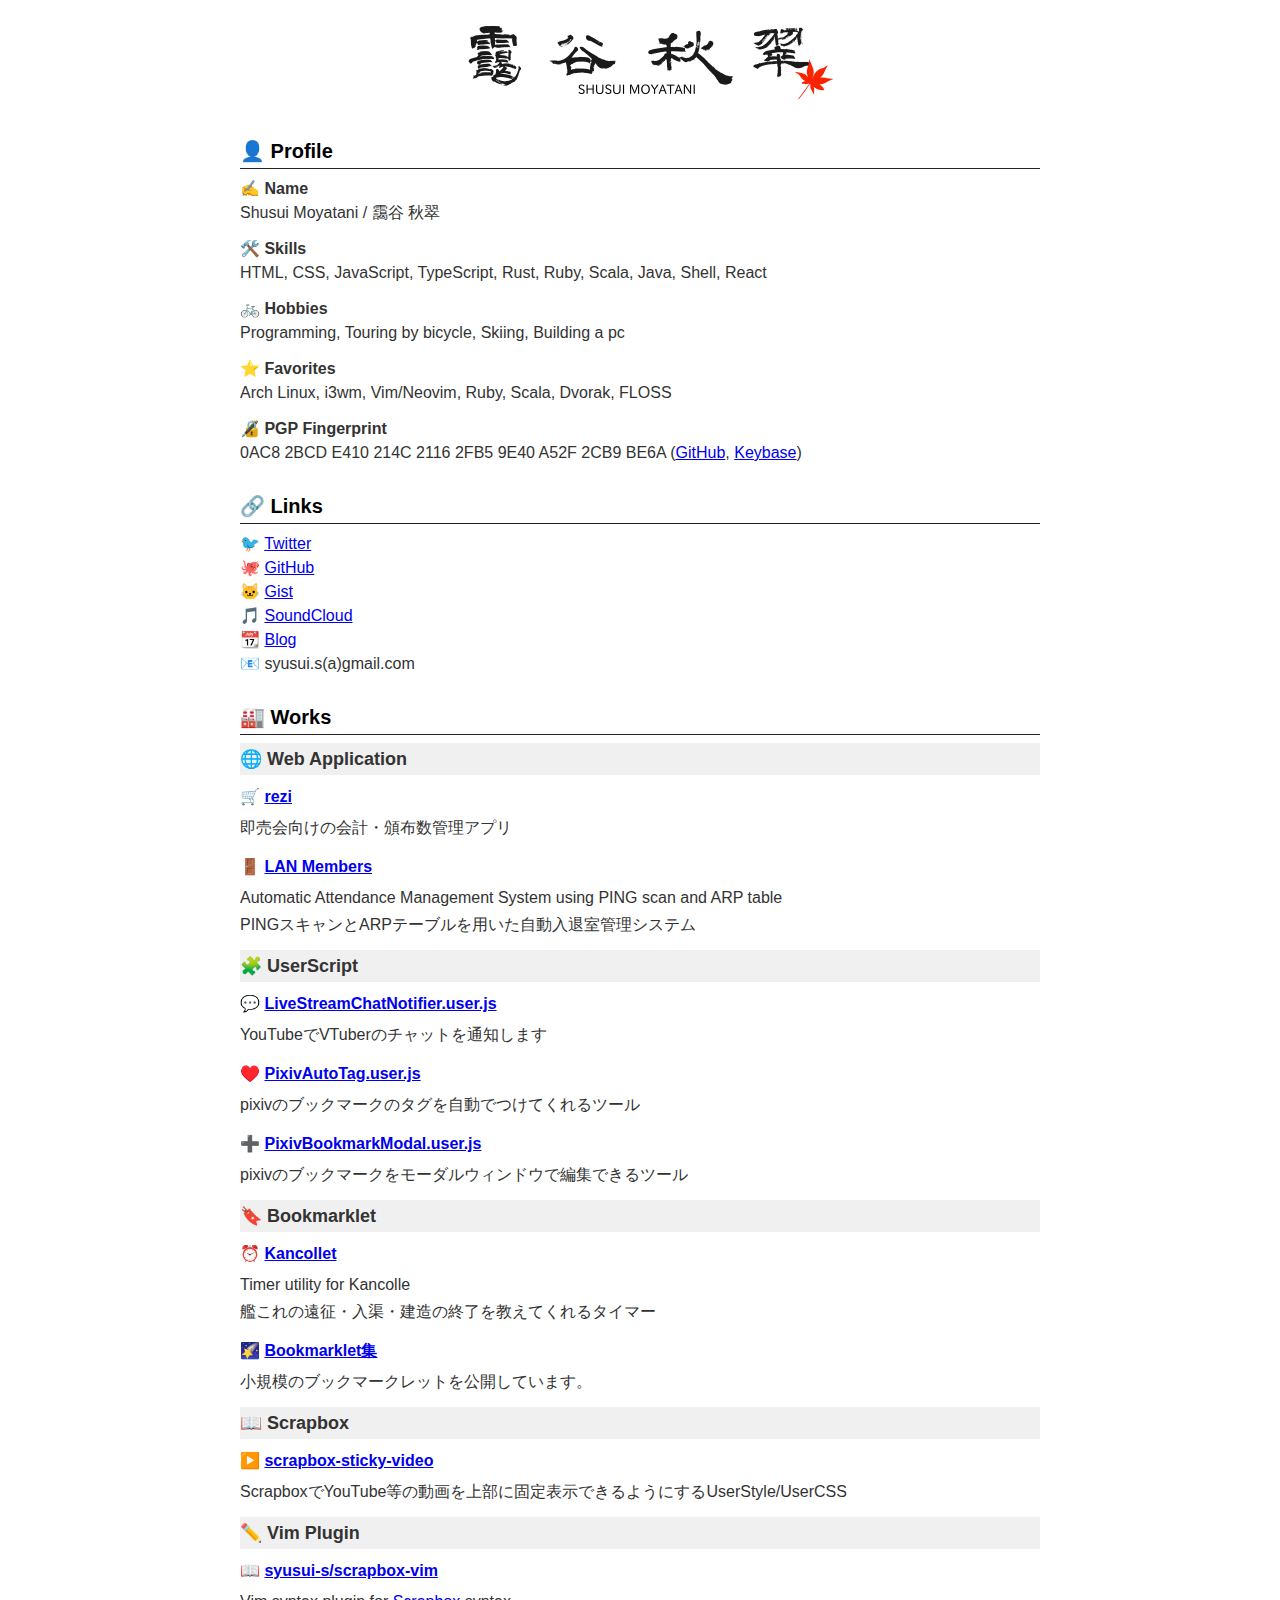
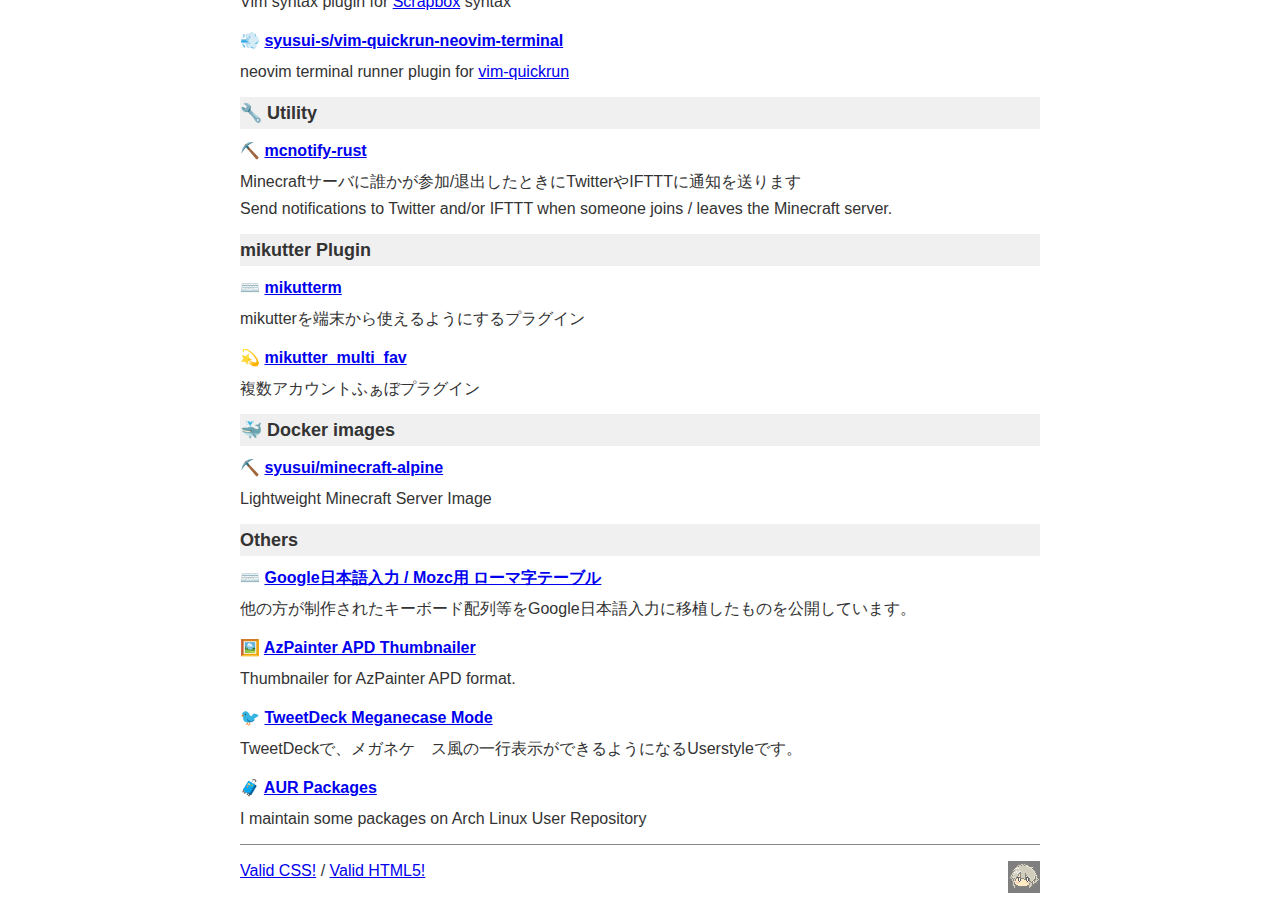
==== index.html @ 780851db "add rezi" ====
<!doctype html>
<html lang="en" prefix="og: http://ogp.me/ns#">
<head>
  <meta charset="UTF-8">
  <meta name="author" content="syusui_s">
  <meta name="robots" content="INDEX, FOLLOW">
  <meta name="viewport" content="width=device-width, initial-scale=1">
  <meta name="description" content="靄谷秋翠のWebページです。活動内容を紹介しています。" lang="ja">
  <meta property="og:locale" content="ja_JP">
  <meta property="og:title" content="Shusui MOYATANI / 靄谷 秋翠">
  <meta property="og:type" content="website">
  <meta property="og:description" content="靄谷秋翠のWebページです。活動内容を紹介しています。">
  <meta property="og:url" content="https://syusui-s.github.io/">
  <meta property="og:image" content="https://syusui-s.github.io/img/icon.png">
  <link rel="icon" href="./img/icon.png" sizes="32x32">
  <link rel="stylesheet" type="text/css" media="all" href="./main.css">
  <title>Shusui MOYATANI / 靄谷 秋翠</title>
</head>
<body>

<header id="page-header">
  <h1 lang="ja"><img id="title" src="./img/title.png" alt="靄谷 秋翠" width="412" height="88" loading="lazy"></h1>
</header>

<section>
<h2 id="profile"><span aria-hidden="true">👤</span> Profile</h2>
<dl class="simple">
  <dt><span aria-hidden="true">✍️</span> Name</dt>
  <dd>Shusui Moyatani / <span lang="ja">靄谷 秋翠</span></dd>

  <dt><span aria-hidden="true">🛠️</span> Skills</dt>
  <dd>HTML, CSS, JavaScript, TypeScript, Rust, Ruby, Scala, Java, Shell, React</dd>

  <dt><span aria-hidden="true">🚲</span> Hobbies</dt>
  <dd>Programming, Touring by bicycle, Skiing, Building a pc</dd>

  <dt><span aria-hidden="true">⭐</span> Favorites</dt>
  <dd>Arch Linux, i3wm, Vim/Neovim, Ruby, Scala, Dvorak, FLOSS</dd>

  <dt><span aria-hidden="true">🔏</span> PGP Fingerprint</dt>
  <dd>
    0AC8 2BCD E410 214C 2116  2FB5 9E40 A52F 2CB9 BE6A
    (<a href="https://github.com/syusui-s.gpg">GitHub</a>, <a href="https://keybase.io/syusui_s">Keybase</a>)
  </dd>
</dl>
</section>

<section>
<h2 id="links"><span aria-hidden="true">🔗</span> Links</h2>
<ul class="simple">
  <li><span aria-hidden="true">🐦</span> <a href="https://twitter.com/syusui_s">Twitter</a></li>

  <li><span aria-hidden="true">🐙</span> <a href="https://github.com/syusui-s">GitHub</a></li>

  <li><span aria-hidden="true">🐱</span> <a href="https://gist.github.com/syusui-s">Gist</a></li>

  <li><span aria-hidden="true">🎵</span> <a href="https://soundcloud.com/syusui_s">SoundCloud</a></li>

  <li><span aria-hidden="true">📆</span> <a href="https://syusui.tumblr.com">Blog</a></li>

  <li><span aria-hidden="true">📧</span> syusui.s(a)gmail.com</li>
</ul>
</section>

<section>
<h2 id="wo@rks"><span aria-hidden="true">🏭</span> Works</h2>

<h3><span aria-hidden="true">🌐</span> Web Application</h3>
<ul class="simple">
  <li>
    <section class="work">
      <h4><span aria-hidden="true">🛒</span> <a href="https://syusui-s.github.io/rezi/">rezi</a></h4>
      <p lang="ja">即売会向けの会計・頒布数管理アプリ</p>
    </section>
  </li>
  <li>
    <section class="work">
      <h4><span aria-hidden="true">🚪</span> <a href="https://github.com/syusui-s/lan_members">LAN Members</a></h4>
      <p lang="en">Automatic Attendance Management System using PING scan and ARP table</p>
      <p lang="ja">PINGスキャンとARPテーブルを用いた自動入退室管理システム</p>
    </section>
  </li>
</ul>

<h3><span aria-hidden="true">🧩</span> UserScript</h3>
<ul class="simple">
  <li>
    <section class="work">
      <h4><span aria-hidden="true">💬</span> <a href="https://syusui-s.github.io/LiveStreamChatNotifier.user.js/">LiveStreamChatNotifier.user.js</a></h4>
      <p lang="ja">YouTubeでVTuberのチャットを通知します</p>
    </section>
  </li>
  <li>
    <section class="work">
      <h4><span aria-hidden="true">♥️</span> <a href="https://github.com/syusui-s/PixivAutoTag.user.js">PixivAutoTag.user.js</a></h4>
      <p lang="ja">pixivのブックマークのタグを自動でつけてくれるツール</p>
    </section>
  </li>
  <li>
    <section class="work">
      <h4><span aria-hidden="true">➕</span> <a href="https://github.com/syusui-s/PixivBookmarkModal.user.js">PixivBookmarkModal.user.js</a></h4>
      <p lang="ja">pixivのブックマークをモーダルウィンドウで編集できるツール</p>
    </section>
  </li>
</ul>

<h3><span aria-hidden="true">🔖</span> Bookmarklet</h3>
<ul class="simple">
  <li>
    <section class="work">
      <h4><span aria-hidden="true">⏰</span> <a href="https://syusui-s.github.io/kancollet/">Kancollet</a></h4>
      <p lang="en">Timer utility for Kancolle</p>
      <p lang="ja">艦これの遠征・入渠・建造の終了を教えてくれるタイマー</p>
    </section>
  </li>
  <li>
    <section class="work">
      <h4><span aria-hidden="true">🌠</span> <a href="https://gist.github.com/syusui-s/3592392294cb8408915a">Bookmarklet集</a></h4>
      <p lang="ja">小規模のブックマークレットを公開しています。</p>
    </section>
  </li>
</ul>

<h3><span aria-hidden="true">📖</span> Scrapbox</h3>
<ul class="simple">
  <li>
    <section class="work">
      <h4><span aria-hidden="true">▶️</span> <a href='https://gist.github.com/syusui-s/3faf6a8adc3f589a97f55d87c93bcde9'>scrapbox-sticky-video</a></h4>
      <p lang="ja">ScrapboxでYouTube等の動画を上部に固定表示できるようにするUserStyle/UserCSS</p>
    </section>
  </li>
</ul>

<h3><span aria-hidden="true">✏️</span> Vim Plugin</h3>
<ul class="simple">
  <li>
    <section class="work">
      <h4><span aria-hidden="true">📖</span> <a href='https://github.com/syusui-s/scrapbox-vim'>syusui-s/scrapbox-vim</a></h4>
      <p lang="ja">Vim syntax plugin for <a href="https://scrapbox.io/" rel="noopener noreferrer">Scrapbox</a> syntax</p>
    </section>
  </li>
  <li>
    <section class="work">
      <h4><span aria-hidden="true">💨</span> <a href='https://github.com/syusui-s/vim-quickrun-neovim-terminal'>syusui-s/vim-quickrun-neovim-terminal</a></h4>
      <p lang="ja">neovim terminal runner plugin for <a href="https://github.com/thinca/vim-quickrun">vim-quickrun</a></p>
    </section>
  </li>
</ul>

<h3><span aria-hidden="true">🔧</span> Utility</h3>
<ul class="simple">
  <li>
    <section class="work">
      <h4><span aria-hidden="true">⛏️</span> <a href="https://github.com/syusui-s/mcnotify-rust">mcnotify-rust</a></h4>
      <p lang="ja">Minecraftサーバに誰かが参加/退出したときにTwitterやIFTTTに通知を送ります</p>
      <p lang="en">Send notifications to Twitter and/or IFTTT when someone joins / leaves the Minecraft server.</p>
    </section>
  </li>
</ul>

<h3>mikutter Plugin</h3>
<ul class="simple">
  <li>
    <section class="work">
      <h4><span aria-hidden="true">⌨️</span> <a href="https://github.com/syusui-s/mikutterm">mikutterm</a></h4>
      <p lang="ja">mikutterを端末から使えるようにするプラグイン</p>
    </section>
  </li>
  <li>
    <section class="work">
      <h4><span aria-hidden="true">💫</span> <a href="https://github.com/syusui-s/mikutter_multi_fav">mikutter_multi_fav</a></h4>
      <p lang="ja">複数アカウントふぁぼプラグイン</p>
    </section>
  </li>
</ul>

<h3><span aria-hidden="true">🐳</span> Docker images</h3>
<ul class="simple">
  <li>
    <section class="work">
      <h4><span aria-hidden="true">⛏️</span> <a href="https://hub.docker.com/r/syusui/minecraft-alpine/">syusui/minecraft-alpine</a></h4>
      <p lang="ja">Lightweight Minecraft Server Image</p>
    </section>
  </li>
</ul>

<h3>Others</h3>
<ul class="simple">
  <li>
    <section class="work">
      <h4><span aria-hidden="true">⌨️</span> <a href="https://github.com/syusui-s/keyboard-layouts">Google日本語入力 / Mozc用 ローマ字テーブル</a></h4>
      <p lang="ja">他の方が制作されたキーボード配列等をGoogle日本語入力に移植したものを公開しています。</p>
    </section>
  </li>
    <li>
    <section class="work">
      <h4><span aria-hidden="true">🖼️</span> <a href="https://github.com/syusui-s/apd-thumbnailer">AzPainter APD Thumbnailer</a></h4>
      <p lang="en">Thumbnailer for AzPainter APD format.</p>
    </section>
  </li>
  <li>
    <section class="work">
      <h4><span aria-hidden="true">🐦</span> <a href="https://userstyles.org/styles/171190/tweetdeck-meganecase-mode">TweetDeck Meganecase Mode</a></h4>
      <p lang="ja">TweetDeckで、メガネケ　ス風の一行表示ができるようになるUserstyleです。</p>
    </section>
  </li>
  <li>
    <section class="work">
      <h4><span aria-hidden="true">🧳</span> <a href="https://aur.archlinux.org/packages/?SeB=m&amp;K=syusui">AUR Packages</a></h4>
      <p lang="en">I maintain some packages on Arch Linux User Repository</p>
    </section>
  </li>
</ul>

</section>

<footer id="page-footer">
<hr>
<p class="footer-text">
<a href="https://jigsaw.w3.org/css-validator/validator?uri=syusui-s.github.io%2f&amp;profile=css3&amp;usermedium=all&amp;warning=1&amp;vextwarning=">Valid CSS!</a> / 
<a href="https://validator.w3.org/check?uri=http%3A%2F%2Fsyusui-s.github.io%2F">Valid HTML5!</a>
</p>
<p class="footer-icon">
<button class="t">😐</button>
</p>
</footer>

<script>
  window.t = (() => {
    const match = (regex, action) => msg => regex.test(msg) && action(msg);
    const when = (predicate, action) => msg => predicate(msg) && action(msg);
    const respond = msg => () => {
      console.log(
        `%c　%c◀%c ${msg}`,
        `line-height: 32px;
         padding-left: 24px;
         background: url(https://syusui-s.github.io/img/icon.png) center/32px no-repeat;
        `,
        `color: #ddd;
         user-select: none;
        `,
        `margin: 0;
         padding: 4px 6px 2px 0;
         background: #ddd;
         border-radius: 4px;
         color: #222;
         font-weight: bold;
        `,
      );
      return true;
    };
    const handlers = [
      match(/^__WELCOME__$/, respond('こんにちは。t.talk("")でおしゃべりできるよ。')),
      match(/Hi|Hey|Yahoo/i, respond('やあ。')),
      match(/おは(よう)?|おっはー/, respond('おはよう。')),
      match(/こんにちは/, respond('こんにちは。')),
      match(/こんばんは/, respond('こんばんは。')),
      match(/おやすみ/, respond('おやすみ。いい夢を。')),
      match(/ご(機嫌|きげん)よう/, respond("ごきげんよう。")),
      match(/誰|だれ|名前|なまえ/, respond("わたしの名前は　　　だよ。")),
      match(/ごめん/, respond("いいよ。")),
      respond('...?'),
    ];
    const state = { broken: false, repeatCount: 0, lastMessage: null };
    const talk = (msg) => {
      state.repeatCount = msg === state.lastMessage ? state.repeatCount + 1 : 0;
      state.lastMessage = msg;
      if (state.repeatCount >= 15) {
        delete window.t;
        throw new Error("Too many repeated requests.");
      }
      if (state.repeatCount >= 10) {
        state.broken = true;
        throw new Error("Too noisy.");
      }
      if (state.repeatCount >= 5) {
        respond("うーるーさーいー")();
        return;
      }
      handlers.find(f => f(msg));
      return true;
    };

    return { talk };
  })();
  document.body.querySelector('.t').addEventListener('click', () => t.talk('__WELCOME__'));
</script>
</body>
</html>
---- main.css ----
* { padding: 0; margin: 0; box-sizing: border-box; }
body { font-size: 16px; color: #333; max-width: 800px; width: 90%; margin: auto; padding-top: 16px; font-family: sans-serif; background-color: #fff; }
h1, h2, h3, h4, h5, h6 { font-weight: bold; margin: 8px 0; padding: 4px 0; }
h1 { font-size: 22px; line-height: 30px; color: #000; }
h2 { font-size: 20px; line-height: 26px; border-bottom: 1px solid #222; color: #000; }
h3 { font-size: 18px; line-height: 24px; background: #f0f0f0; }
p { margin-top: 8px; margin-bottom: 8px; line-height: 19px; }
ul, ol, dl { line-height: 24px; margin-bottom: 8px; }
li { margin-left: 1em; }
ul.simple, ol.simple, dl.simple { list-style: none; }
ul.simple li, ol.simple li, dl.simple li { margin-left: 0; }
dl > dt { font-weight: bold; }
dl > dd { margin-bottom: 12px; }
section { margin-top: 24px; }

header#page-header { display: block; margin-bottom: 4px; text-align: center; }
header#page-header h1 { margin: 0; padding: 0; font-size: 28px; line-height: 30px; }
header#page-header img#title { width: 100%; max-width: 412px; height: auto; }

nav#site-nav ul { margin: 0; padding: 0; display: inline; line-height: 19px; }
nav#site-nav li { display: inline; font-size: 18px; padding-right: 4px; }
nav#site-nav a { color: #111; text-decoration: underline; }
nav#site-nav li:hover a { color: #444; }

section.work { margin-top: 0; margin-bottom: 16px; }
section.work h4 { font-size: 16px; line-height: 19px; }
section.work p { margin: 0; margin-top: 8px; line-height: 19px; }

footer#page-footer hr { border:none; border-top: 1px solid #888; margin-bottom: 8px; }
p.footer-text { display: block; float: left; }
p.footer-icon { display: block; float: right; }
p.footer-icon::after { clear: both; }
.t { display: inline-block; color:rgba(0,0,0,0); background:no-repeat center/contain url(./img/icon.png), rgb(127,127,127); height: 32px; width: 32px; border: none; }
.t:hover { animation: animation 1.8s linear infinite normal; border-radius: 16px; background-size: 24px; transition: all 0.2s; }
.t:not(:hover) { transition: all 0.1s; }
@keyframes animation { 100% { transform: rotate(360deg); } }
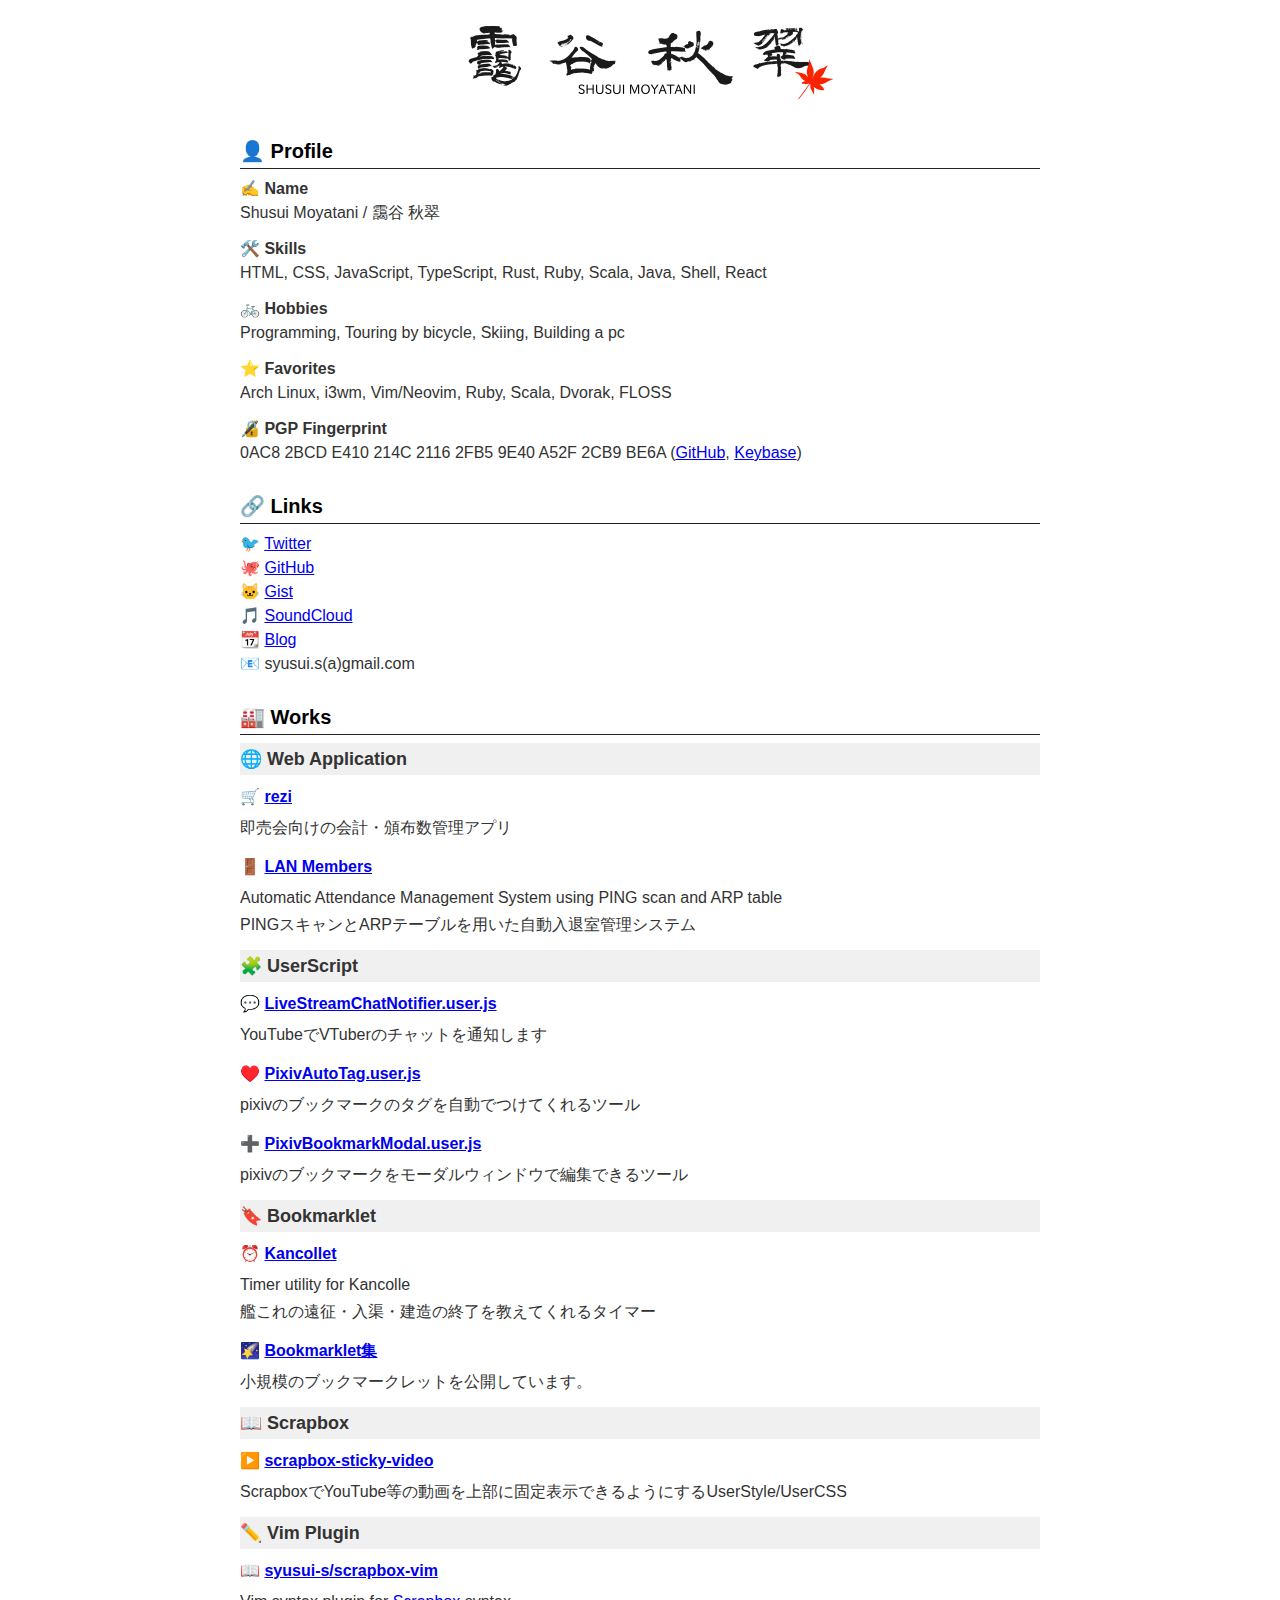
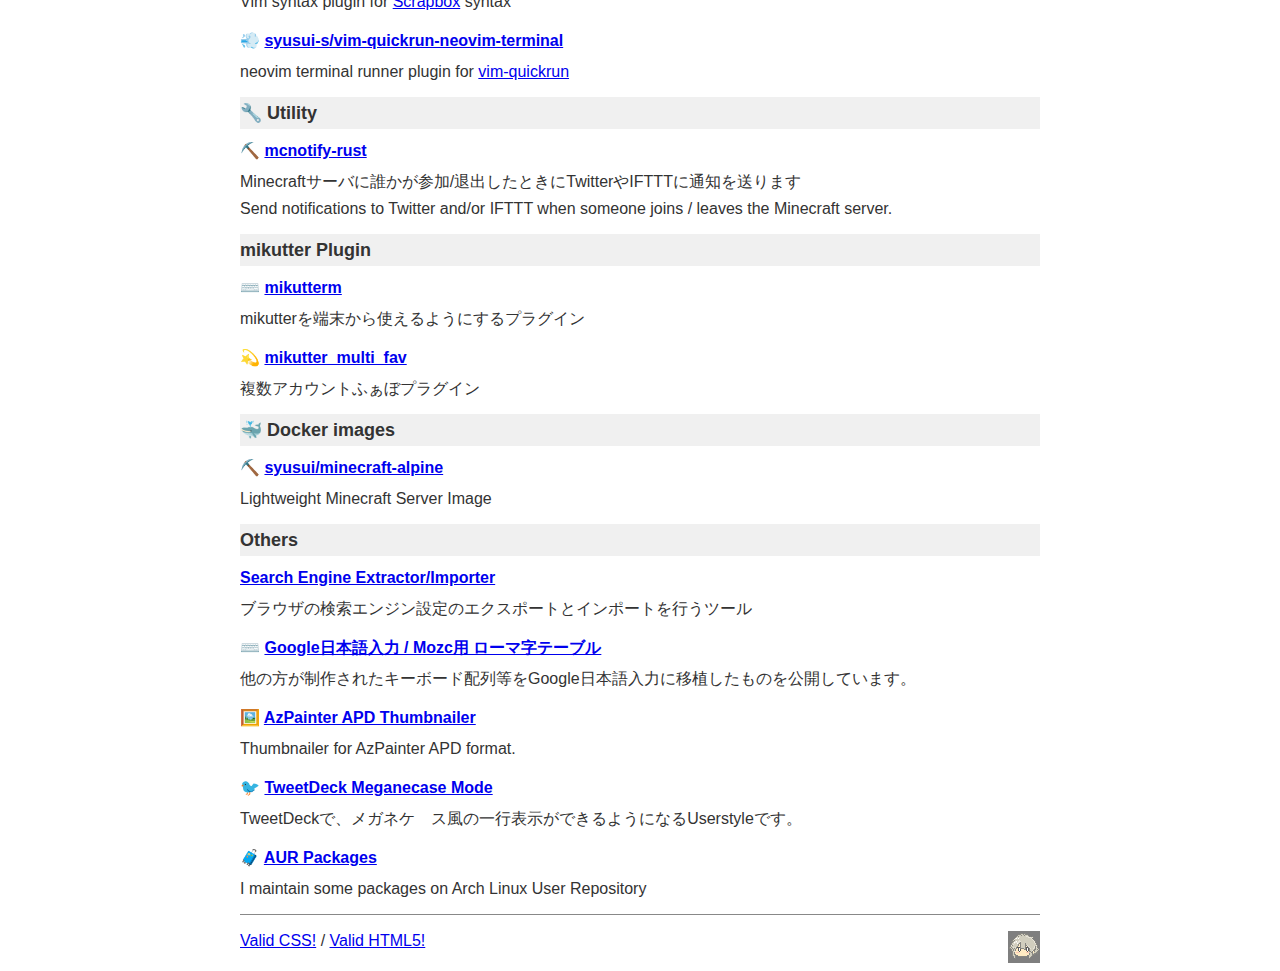
==== commit 7d63f05f: "update" ====
--- a/index.html
+++ b/index.html
@@ -187,6 +187,10 @@
 <h3>Others</h3>
 <ul class="simple">
   <li>
+    <section class="work">
+      <h4><a href="https://gist.github.com/syusui-s/d3810aa34f68d8476a9c0eb182a18b9d">Search Engine Extractor/Importer</a></h4>
+      <p lang="ja">ブラウザの検索エンジン設定のエクスポートとインポートを行うツール</p>
+    </section>
     <section class="work">
       <h4><span aria-hidden="true">⌨️</span> <a href="https://github.com/syusui-s/keyboard-layouts">Google日本語入力 / Mozc用 ローマ字テーブル</a></h4>
       <p lang="ja">他の方が制作されたキーボード配列等をGoogle日本語入力に移植したものを公開しています。</p>
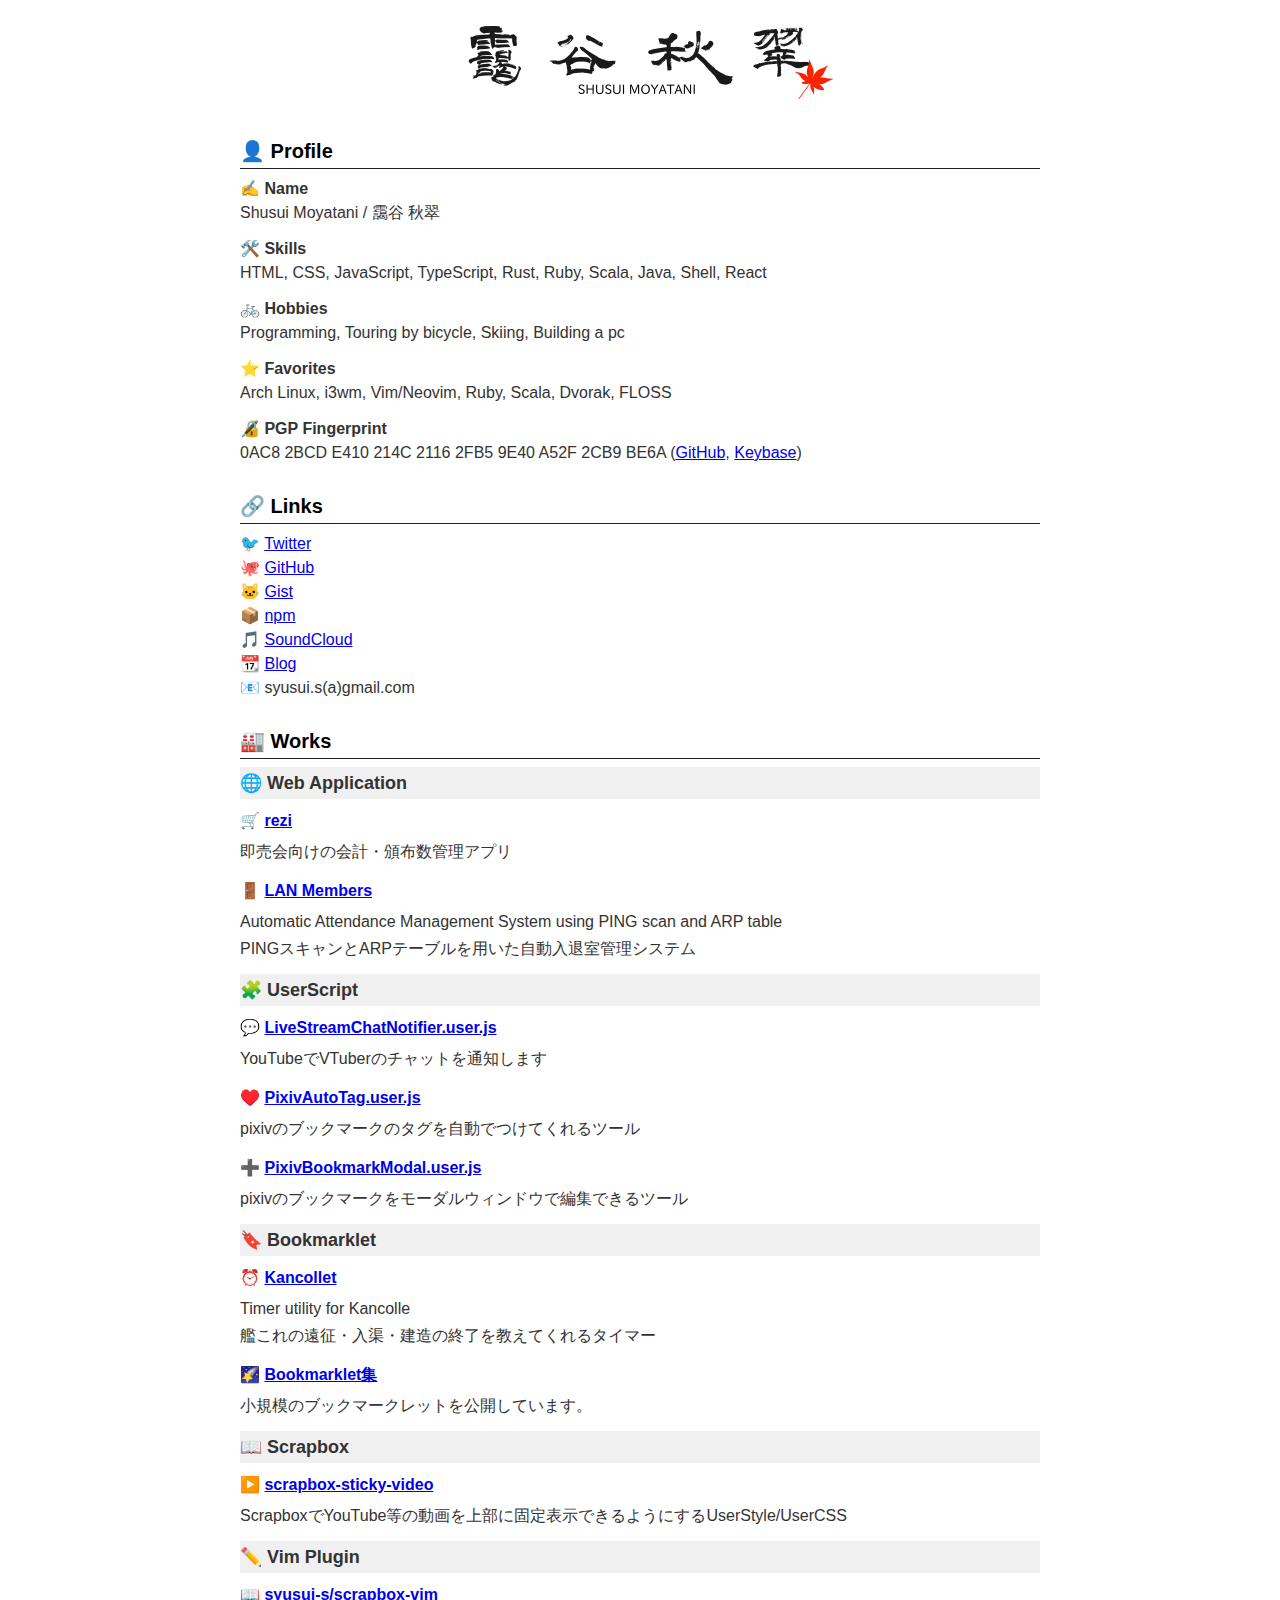
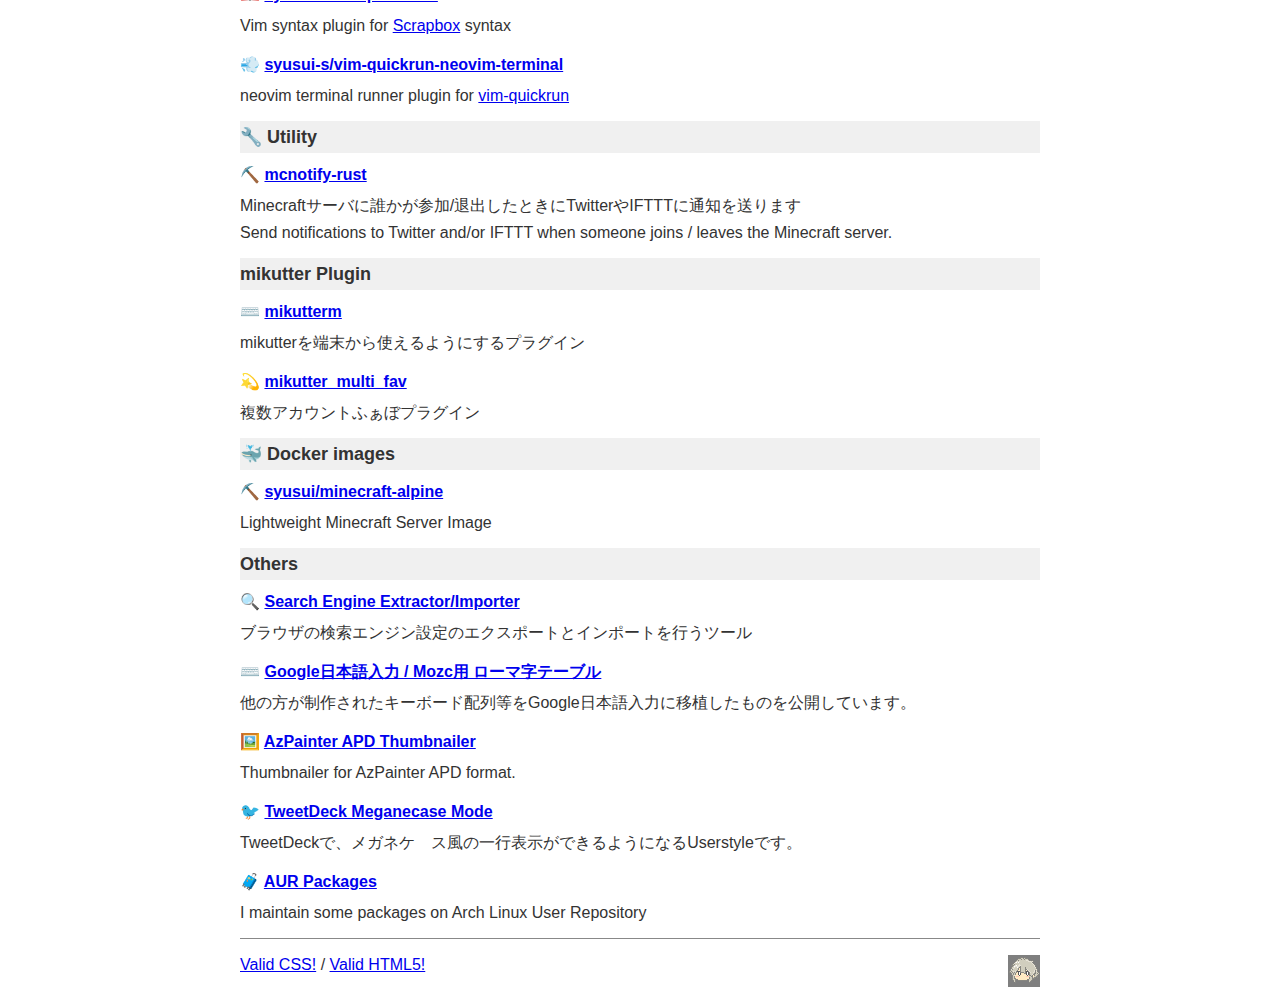
==== commit 2886f0e0: "update" ====
--- a/index.html
+++ b/index.html
@@ -54,6 +54,8 @@
 
   <li><span aria-hidden="true">🐱</span> <a href="https://gist.github.com/syusui-s">Gist</a></li>
 
+  <li><span aria-hidden="true">📦</span> <a href="https://www.npmjs.com/~syusui">npm</a></li>
+
   <li><span aria-hidden="true">🎵</span> <a href="https://soundcloud.com/syusui_s">SoundCloud</a></li>
 
   <li><span aria-hidden="true">📆</span> <a href="https://syusui.tumblr.com">Blog</a></li>
@@ -188,7 +190,7 @@
 <ul class="simple">
   <li>
     <section class="work">
-      <h4><a href="https://gist.github.com/syusui-s/d3810aa34f68d8476a9c0eb182a18b9d">Search Engine Extractor/Importer</a></h4>
+      <h4><span aria-hidden="true">🔍</span> <a href="https://gist.github.com/syusui-s/d3810aa34f68d8476a9c0eb182a18b9d">Search Engine Extractor/Importer</a></h4>
       <p lang="ja">ブラウザの検索エンジン設定のエクスポートとインポートを行うツール</p>
     </section>
     <section class="work">
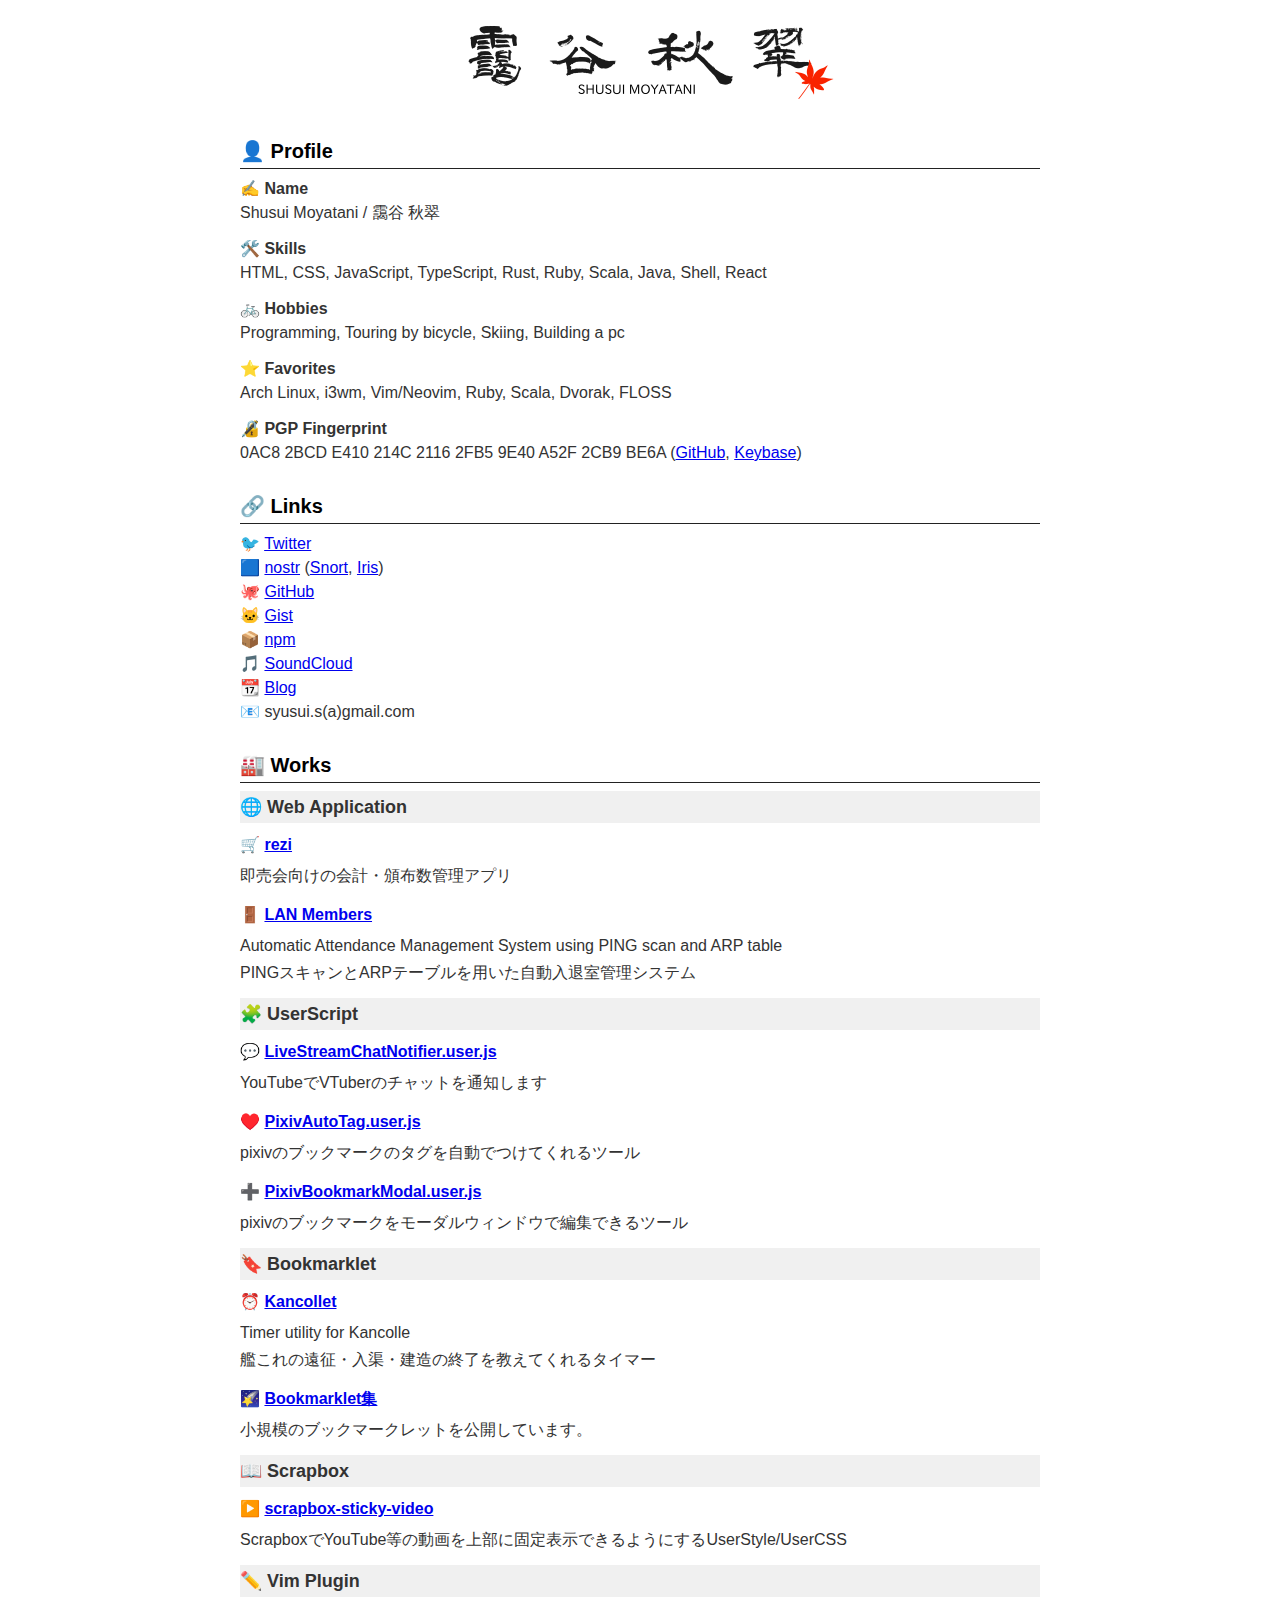
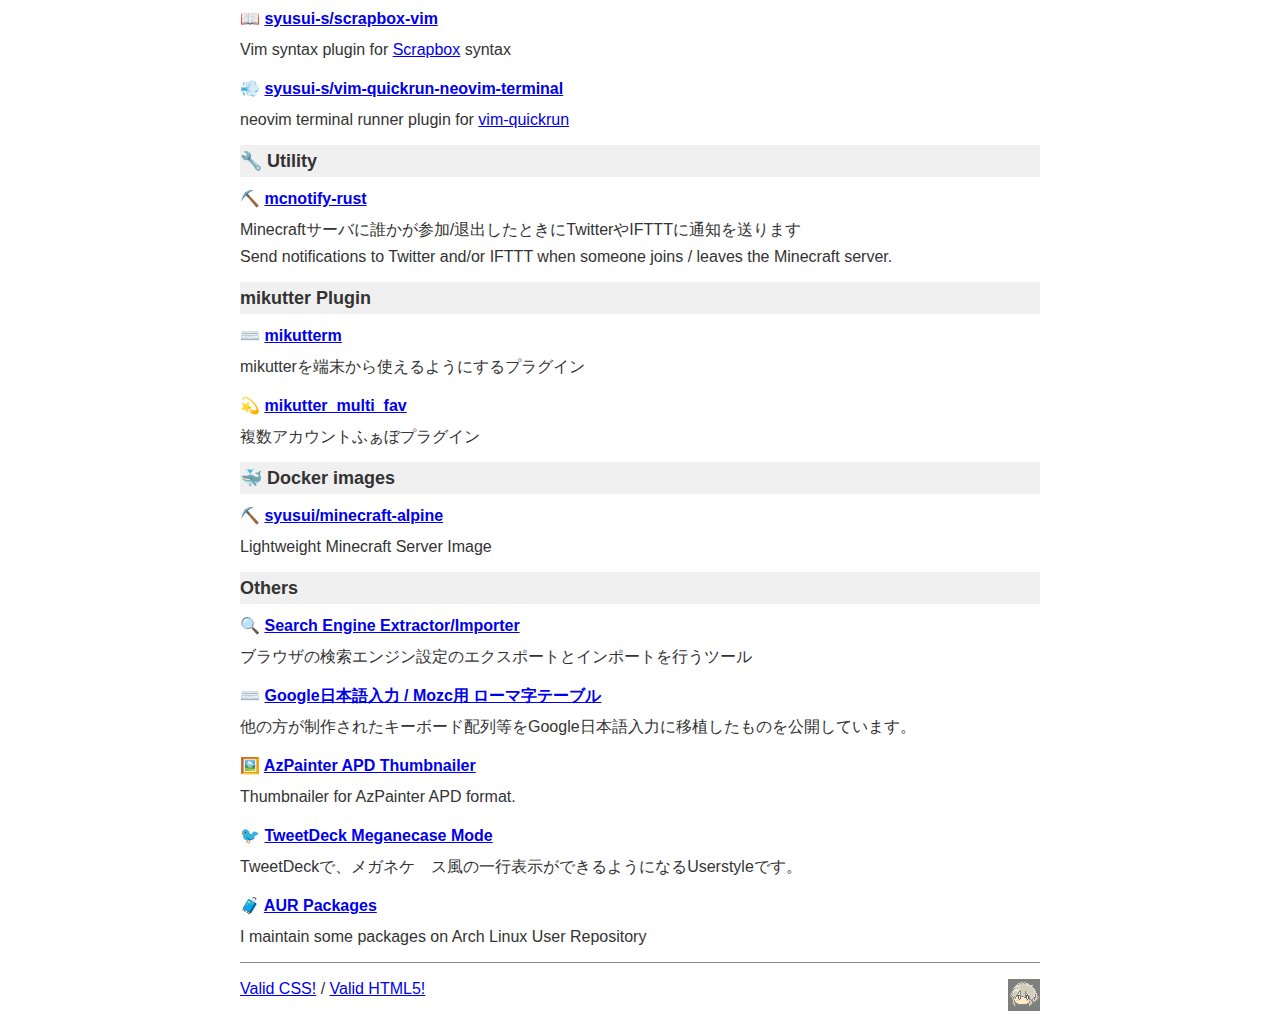
==== commit 18bd707f: "update" ====
--- a/index.html
+++ b/index.html
@@ -49,6 +49,8 @@
 <h2 id="links"><span aria-hidden="true">🔗</span> Links</h2>
 <ul class="simple">
   <li><span aria-hidden="true">🐦</span> <a href="https://twitter.com/syusui_s">Twitter</a></li>
+
+  <li><span aria-hidden="true">🟦</span> <a href="web+nostr:npub1jcsr6e38dcepf65nkmrc54mu8jd8y70eael9rv308wxpwep6sxwqgsscyc">nostr</a> (<a href="https://snort.social/p/npub1jcsr6e38dcepf65nkmrc54mu8jd8y70eael9rv308wxpwep6sxwqgsscyc">Snort</a>, <a href="https://iris.to/npub1jcsr6e38dcepf65nkmrc54mu8jd8y70eael9rv308wxpwep6sxwqgsscyc">Iris</a>)</li>
 
   <li><span aria-hidden="true">🐙</span> <a href="https://github.com/syusui-s">GitHub</a></li>
 
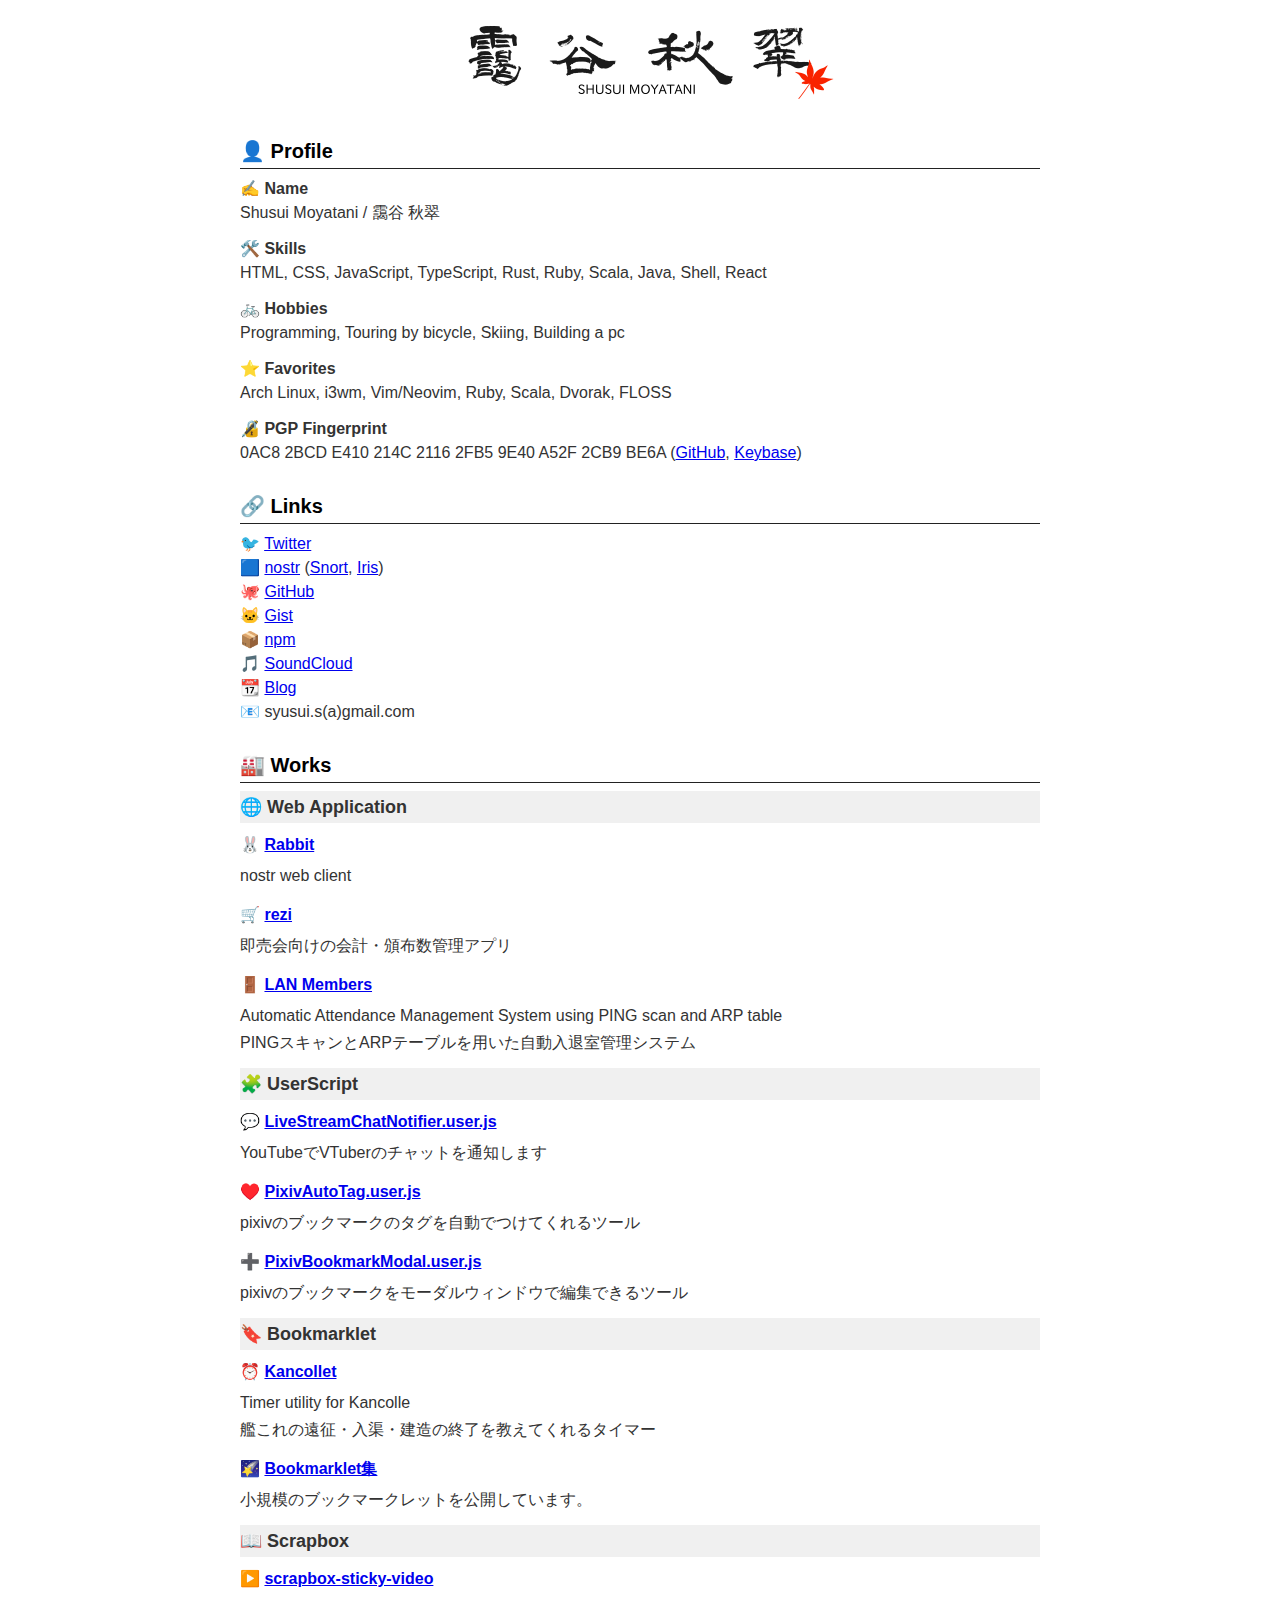
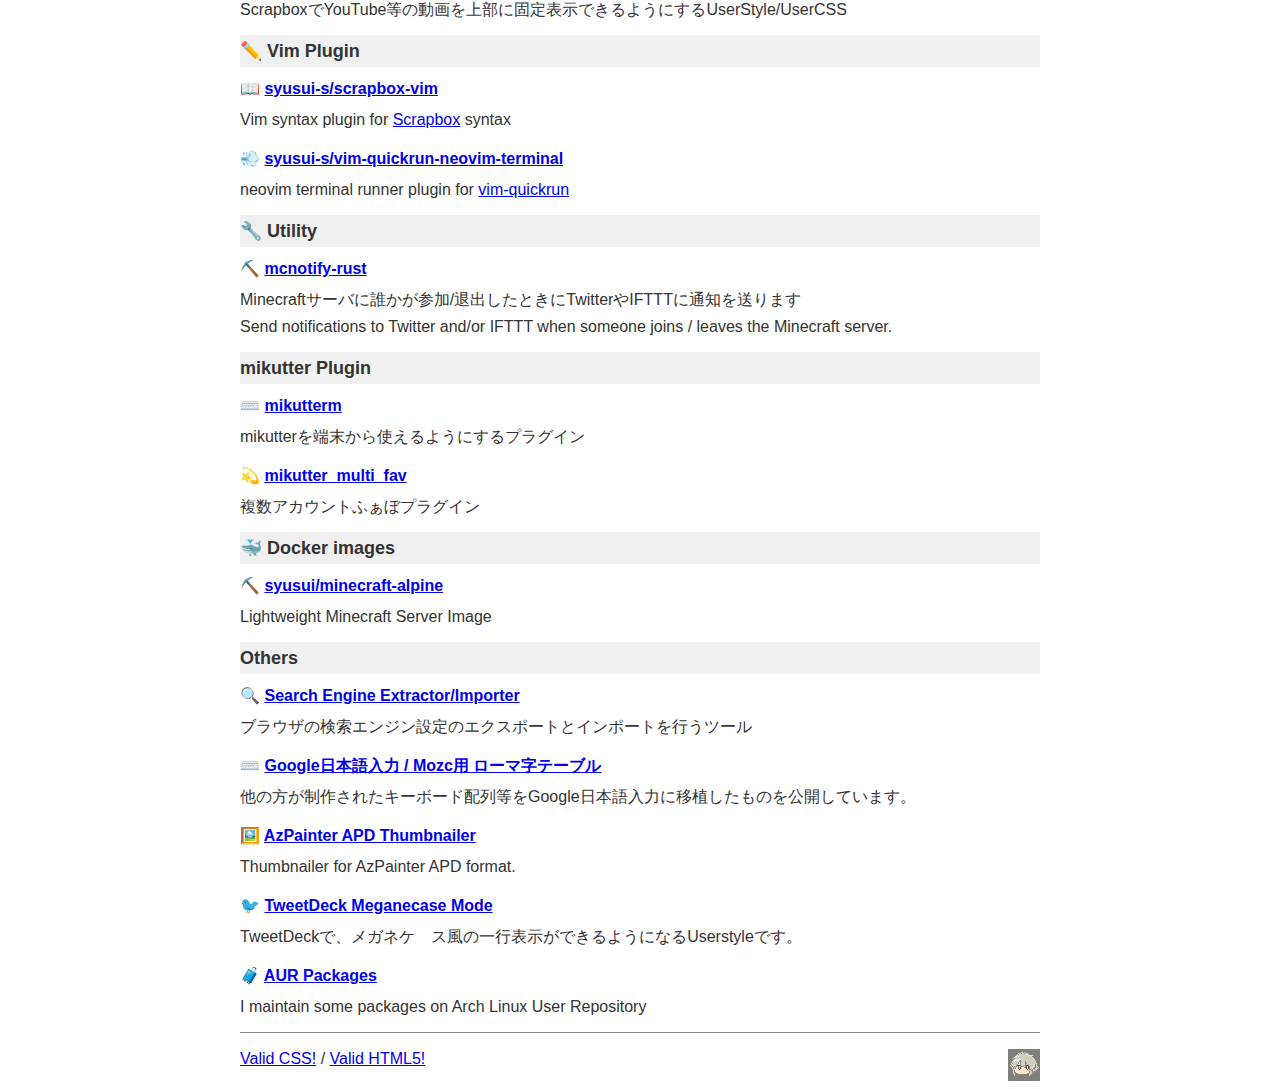
==== commit 7eb1a73d: "update" ====
--- a/index.html
+++ b/index.html
@@ -50,7 +50,7 @@
 <ul class="simple">
   <li><span aria-hidden="true">🐦</span> <a href="https://twitter.com/syusui_s">Twitter</a></li>
 
-  <li><span aria-hidden="true">🟦</span> <a href="web+nostr:npub1jcsr6e38dcepf65nkmrc54mu8jd8y70eael9rv308wxpwep6sxwqgsscyc">nostr</a> (<a href="https://snort.social/p/npub1jcsr6e38dcepf65nkmrc54mu8jd8y70eael9rv308wxpwep6sxwqgsscyc">Snort</a>, <a href="https://iris.to/npub1jcsr6e38dcepf65nkmrc54mu8jd8y70eael9rv308wxpwep6sxwqgsscyc">Iris</a>)</li>
+  <li><span aria-hidden="true">🟦</span> <a href="nostr:npub1jcsr6e38dcepf65nkmrc54mu8jd8y70eael9rv308wxpwep6sxwqgsscyc">nostr</a> (<a href="https://snort.social/p/npub1jcsr6e38dcepf65nkmrc54mu8jd8y70eael9rv308wxpwep6sxwqgsscyc">Snort</a>, <a href="https://iris.to/npub1jcsr6e38dcepf65nkmrc54mu8jd8y70eael9rv308wxpwep6sxwqgsscyc">Iris</a>)</li>
 
   <li><span aria-hidden="true">🐙</span> <a href="https://github.com/syusui-s">GitHub</a></li>
 
@@ -71,6 +71,12 @@
 
 <h3><span aria-hidden="true">🌐</span> Web Application</h3>
 <ul class="simple">
+  <li>
+    <section class="work">
+      <h4><span aria-hidden="true">🐰</span> <a href="https://syusui-s.github.io/rabbit/">Rabbit</a></h4>
+      <p lang="en">nostr web client</p>
+    </section>
+  </li>
   <li>
     <section class="work">
       <h4><span aria-hidden="true">🛒</span> <a href="https://syusui-s.github.io/rezi/">rezi</a></h4>
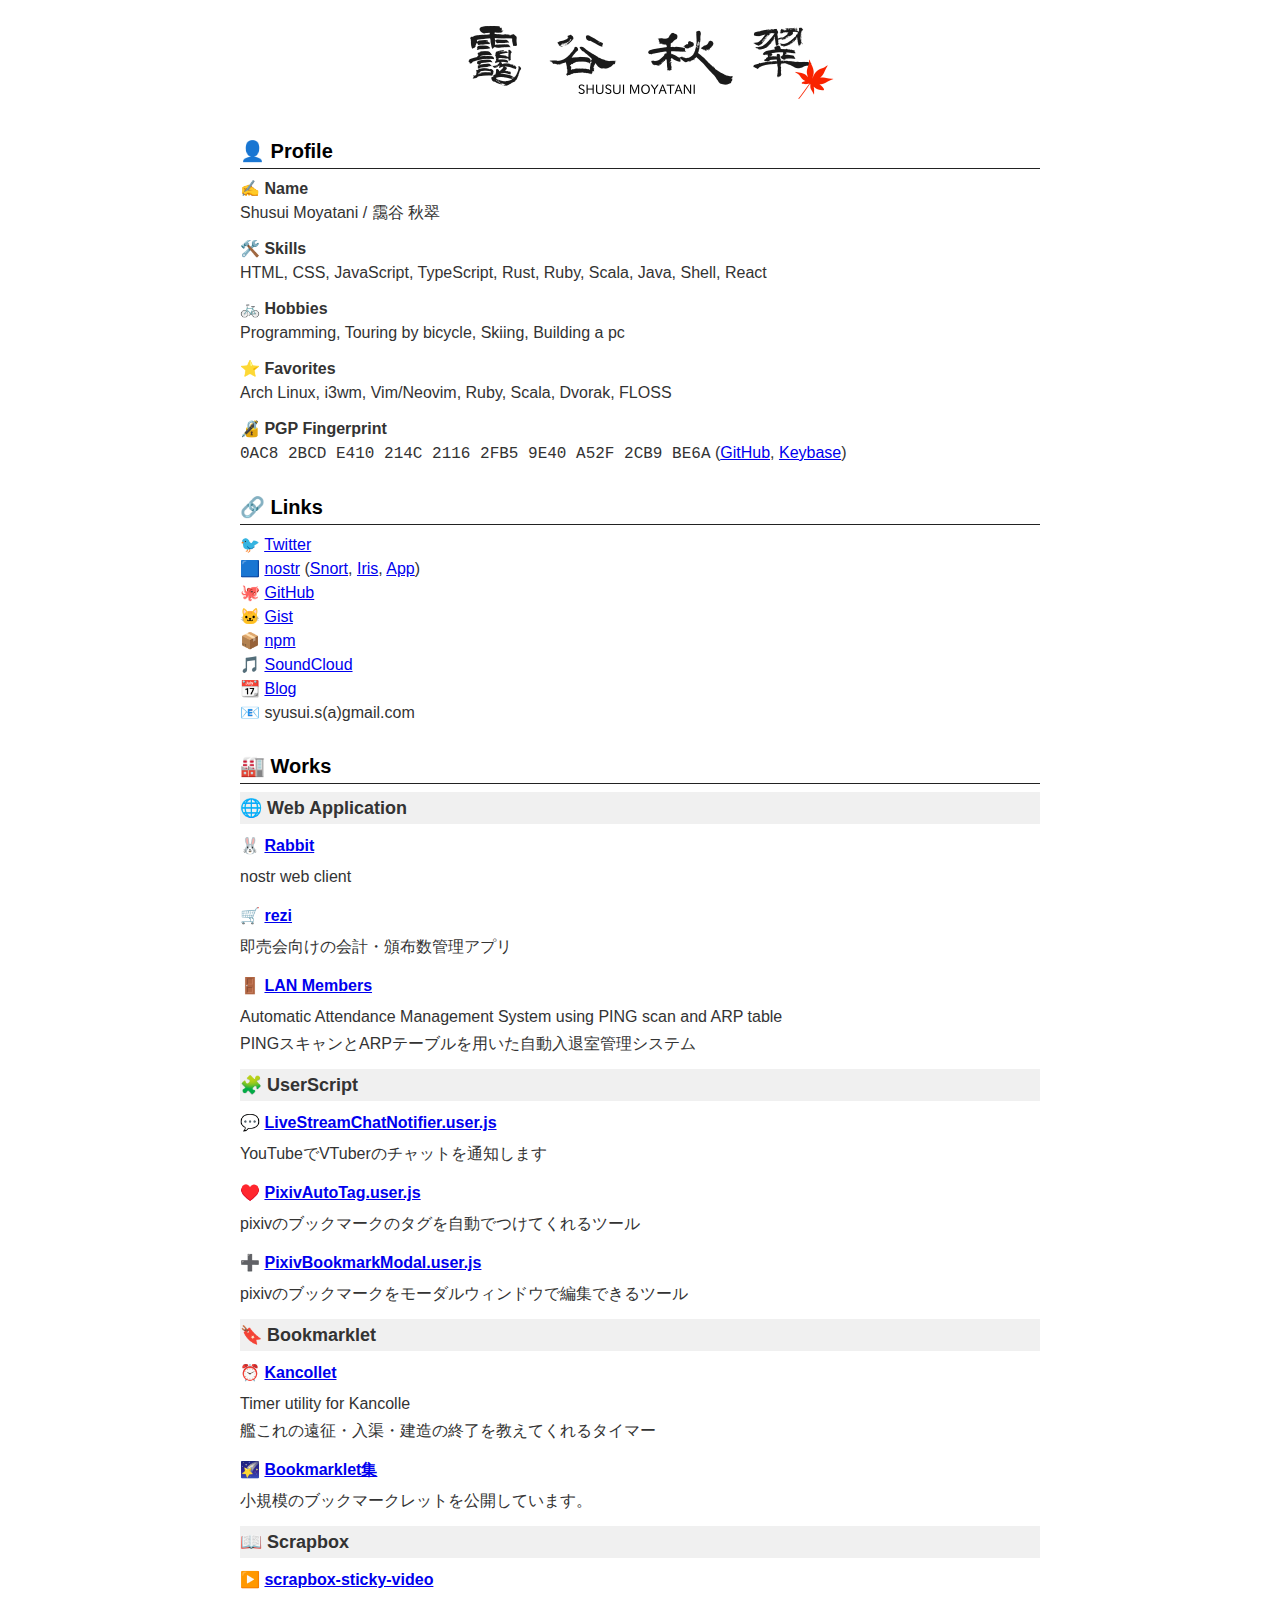
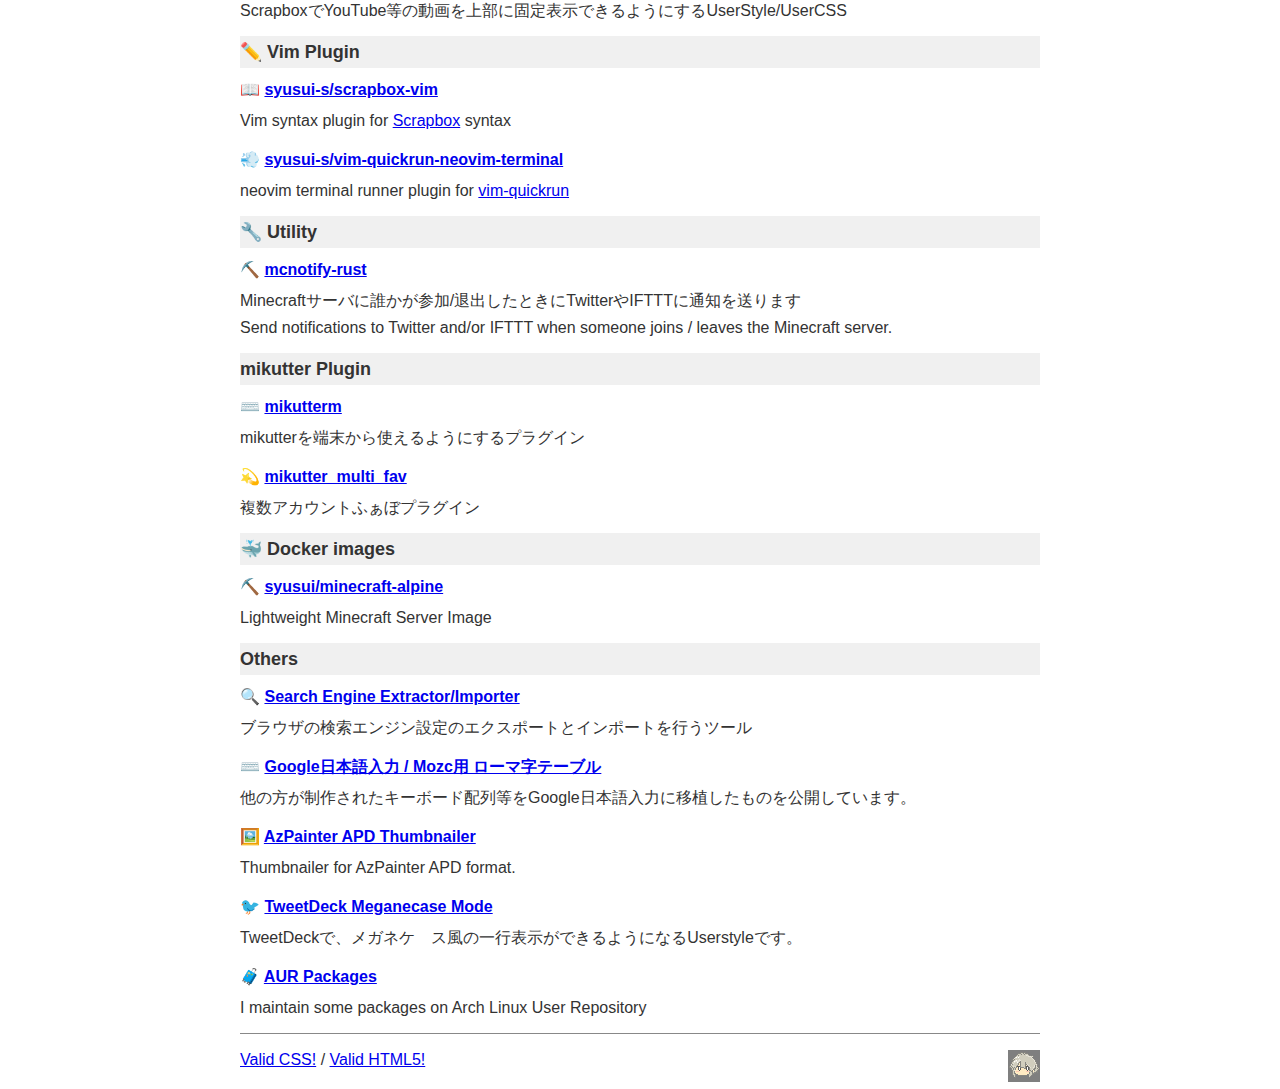
==== commit 67e98200: "update" ====
--- a/index.html
+++ b/index.html
@@ -39,7 +39,7 @@
 
   <dt><span aria-hidden="true">🔏</span> PGP Fingerprint</dt>
   <dd>
-    0AC8 2BCD E410 214C 2116  2FB5 9E40 A52F 2CB9 BE6A
+    <code>0AC8 2BCD E410 214C 2116  2FB5 9E40 A52F 2CB9 BE6A</code>
     (<a href="https://github.com/syusui-s.gpg">GitHub</a>, <a href="https://keybase.io/syusui_s">Keybase</a>)
   </dd>
 </dl>
@@ -50,7 +50,7 @@
 <ul class="simple">
   <li><span aria-hidden="true">🐦</span> <a href="https://twitter.com/syusui_s">Twitter</a></li>
 
-  <li><span aria-hidden="true">🟦</span> <a href="nostr:npub1jcsr6e38dcepf65nkmrc54mu8jd8y70eael9rv308wxpwep6sxwqgsscyc">nostr</a> (<a href="https://snort.social/p/npub1jcsr6e38dcepf65nkmrc54mu8jd8y70eael9rv308wxpwep6sxwqgsscyc">Snort</a>, <a href="https://iris.to/npub1jcsr6e38dcepf65nkmrc54mu8jd8y70eael9rv308wxpwep6sxwqgsscyc">Iris</a>)</li>
+  <li><span aria-hidden="true">🟦</span> <a href="https://syusui-s.github.io/rabbit/npub1jcsr6e38dcepf65nkmrc54mu8jd8y70eael9rv308wxpwep6sxwqgsscyc">nostr</a> (<a href="https://snort.social/p/npub1jcsr6e38dcepf65nkmrc54mu8jd8y70eael9rv308wxpwep6sxwqgsscyc">Snort</a>, <a href="https://iris.to/npub1jcsr6e38dcepf65nkmrc54mu8jd8y70eael9rv308wxpwep6sxwqgsscyc">Iris</a>, <a href="nostr:npub1jcsr6e38dcepf65nkmrc54mu8jd8y70eael9rv308wxpwep6sxwqgsscyc">App</a>)</li>
 
   <li><span aria-hidden="true">🐙</span> <a href="https://github.com/syusui-s">GitHub</a></li>
 
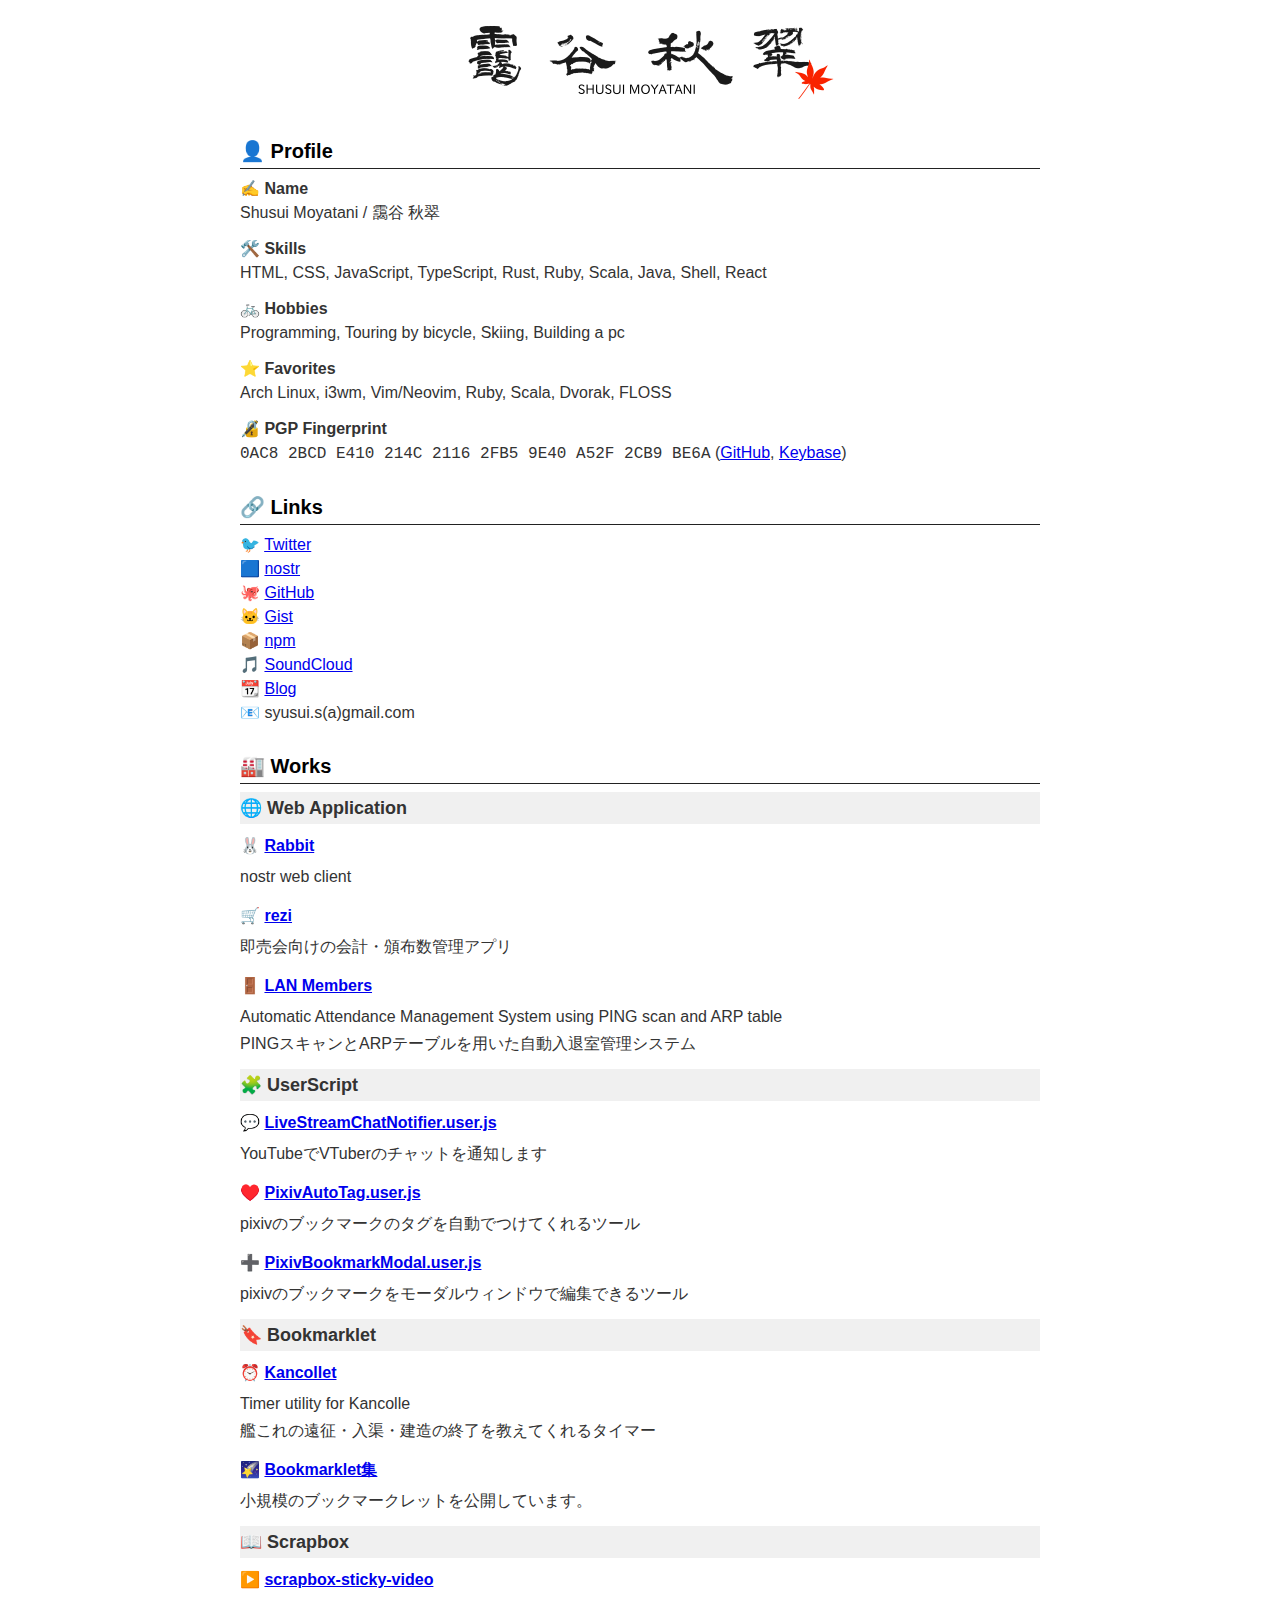
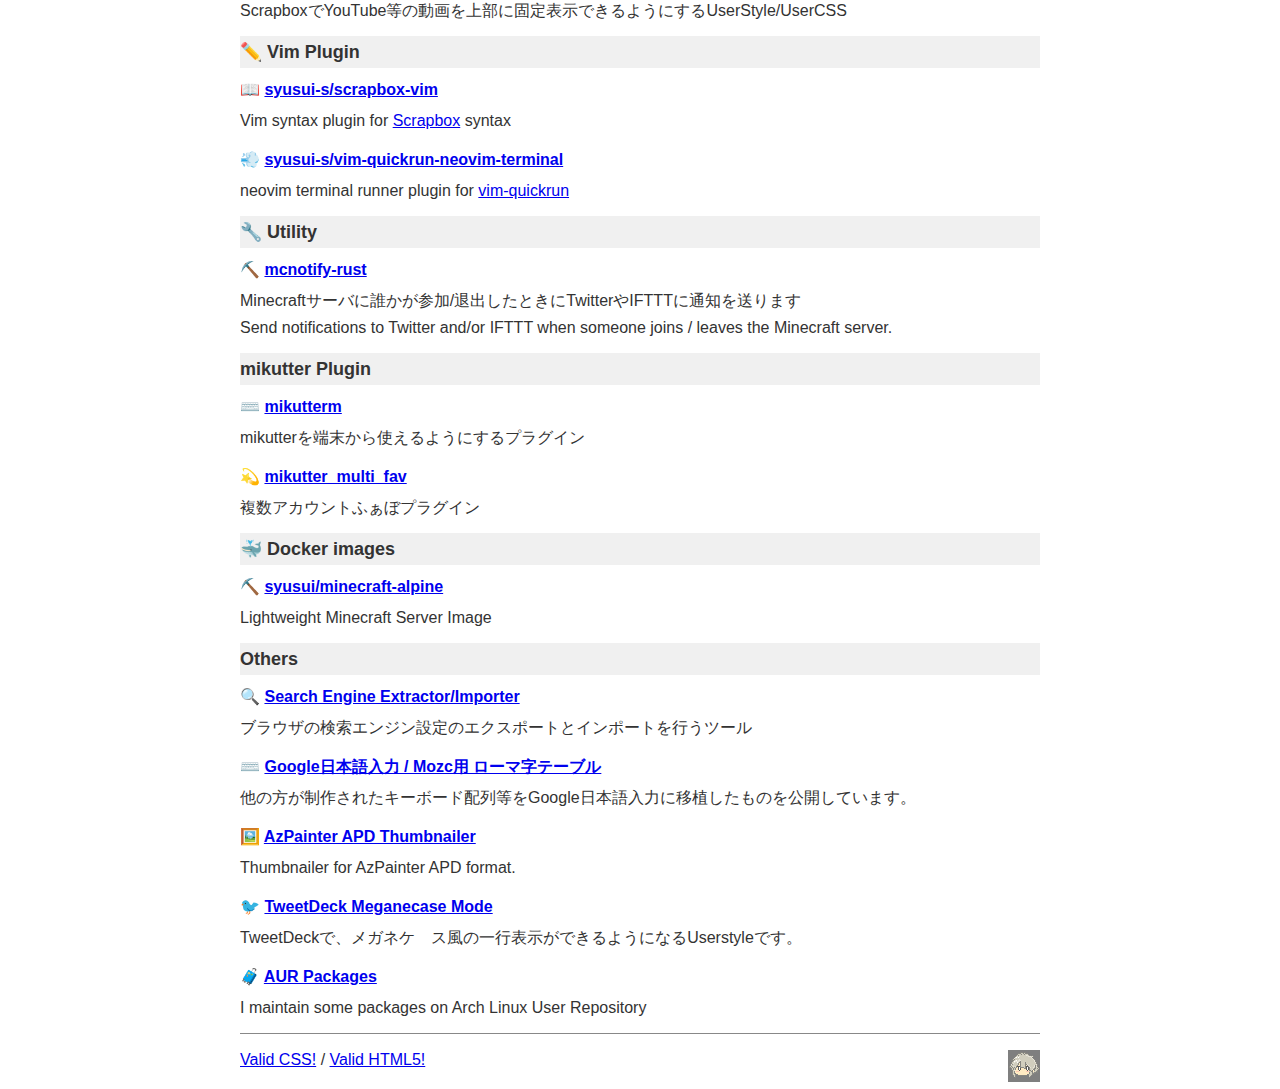
==== commit 6c40087c: "update" ====
--- a/index.html
+++ b/index.html
@@ -50,7 +50,7 @@
 <ul class="simple">
   <li><span aria-hidden="true">🐦</span> <a href="https://twitter.com/syusui_s">Twitter</a></li>
 
-  <li><span aria-hidden="true">🟦</span> <a href="https://syusui-s.github.io/rabbit/npub1jcsr6e38dcepf65nkmrc54mu8jd8y70eael9rv308wxpwep6sxwqgsscyc">nostr</a> (<a href="https://snort.social/p/npub1jcsr6e38dcepf65nkmrc54mu8jd8y70eael9rv308wxpwep6sxwqgsscyc">Snort</a>, <a href="https://iris.to/npub1jcsr6e38dcepf65nkmrc54mu8jd8y70eael9rv308wxpwep6sxwqgsscyc">Iris</a>, <a href="nostr:npub1jcsr6e38dcepf65nkmrc54mu8jd8y70eael9rv308wxpwep6sxwqgsscyc">App</a>)</li>
+  <li><span aria-hidden="true">🟦</span> <a href="https://syusui-s.github.io/rabbit/#/npub1jcsr6e38dcepf65nkmrc54mu8jd8y70eael9rv308wxpwep6sxwqgsscyc">nostr</a></li>
 
   <li><span aria-hidden="true">🐙</span> <a href="https://github.com/syusui-s">GitHub</a></li>
 
